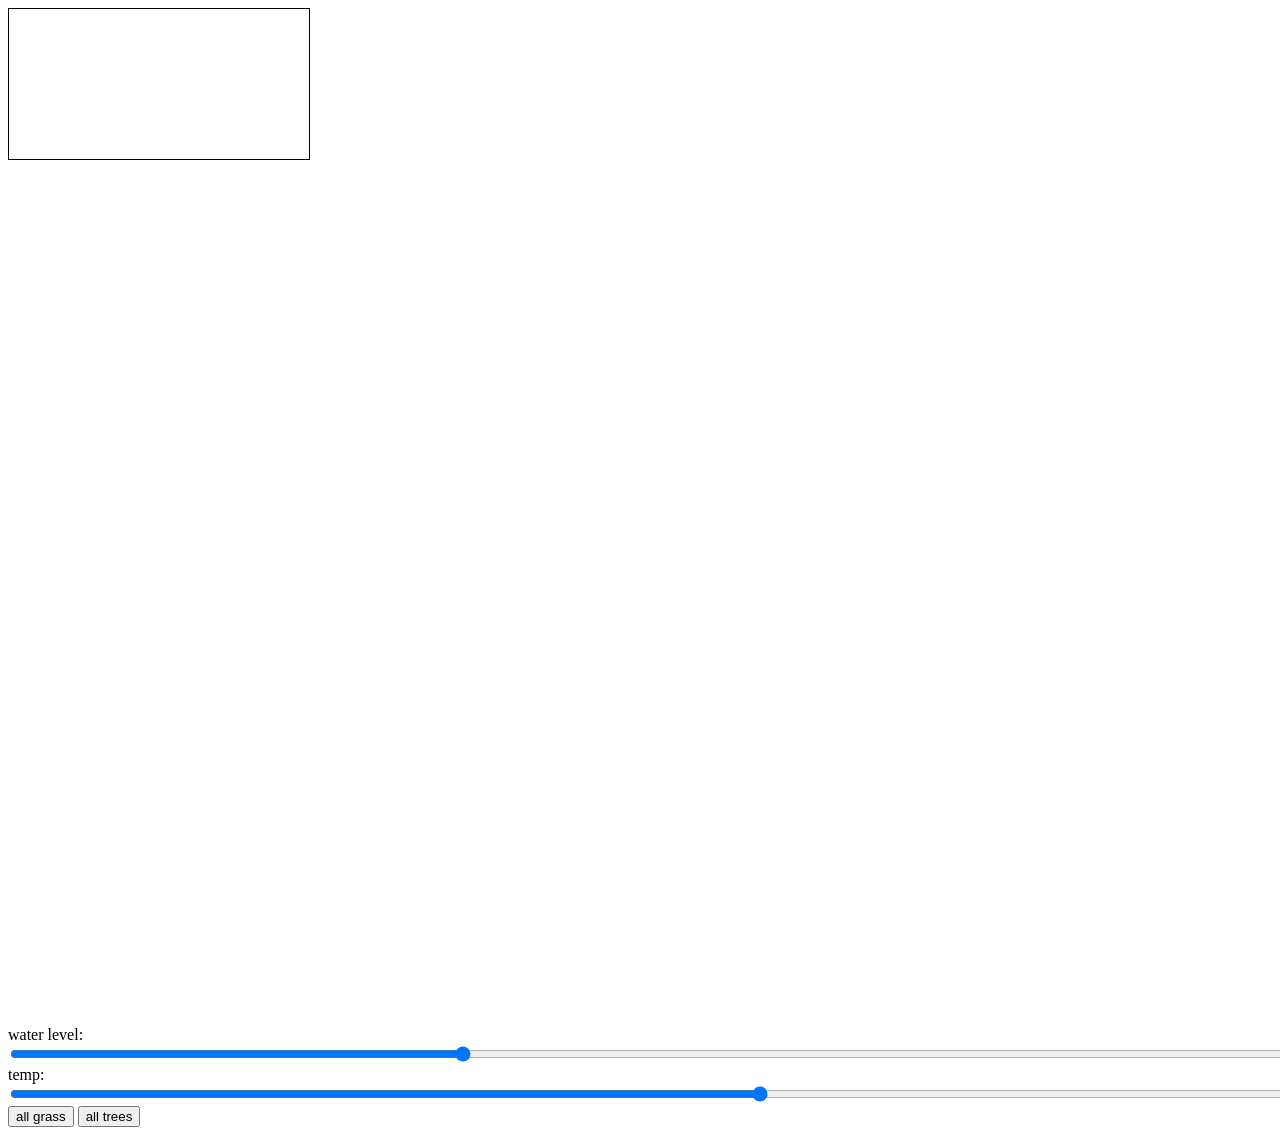
==== index.html @ e42ed2ce "Update and rename tileTest.html to index.html" ====
<!DOCTYPE html>
<html lang="en">
<head>
  <meta charset="UTF-8">
  <meta name="viewport" content="width=device-width, initial-scale=1.0">
  <title>Document</title>
  <style>
    #canvasContainer {
      position: relative;
      height: 1000px;
    }

    canvas {
      position: absolute;
      border: 1px solid black;
    }

    input {
      width: 1500px;
    }
  </style>
</head>
<body>
  <div id="canvasContainer">
    <canvas id="terrain"></canvas>
    <canvas id="ore"></canvas>
    <canvas id="water"></canvas>
    <canvas id="world"></canvas>
  </div>
  <br>
  <div>
    <!-- <button onclick="smooth(); draw()">smooth</button>
    <br> -->
    <label for="waterLevel">water level:</label>
    <input id="waterLevel" type="range" min="0" max="1" step="0.001" value="0.3" oninput="p.waterLevelChange()">
    <br>
    <label for="temperature">temp: </label>
    <input id="temperature" type="range" min="0" max="1" step="0.001" value="0.5" oninput="p.temperatureChange()">
    <br>
    <button onclick="p.allGrass()">all grass</button>
    <button onclick="p.allTrees()">all trees</button>
  </div>

  <script src="main.js"></script>
</body>
</html>
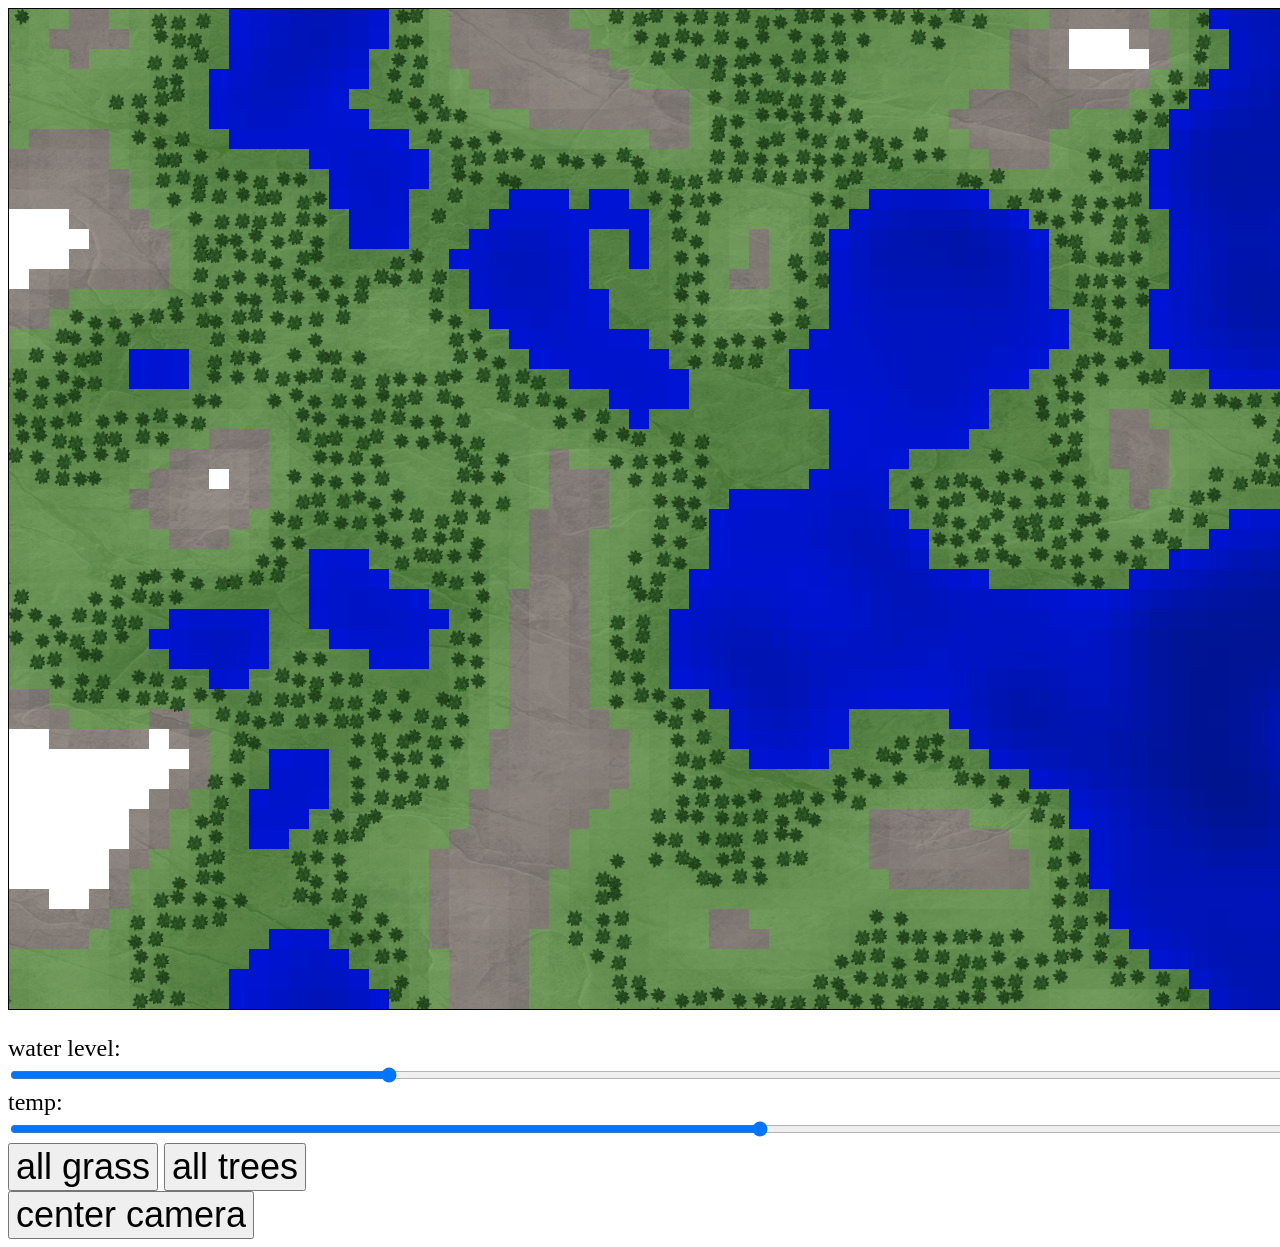
==== commit e09cb207: "Update index.html" ====
--- a/index.html
+++ b/index.html
@@ -17,6 +17,10 @@
 
     input {
       width: 1500px;
+    }
+
+    body, button {
+      font-size: 1.5em;
     }
   </style>
 </head>
@@ -39,6 +43,8 @@
     <br>
     <button onclick="p.allGrass()">all grass</button>
     <button onclick="p.allTrees()">all trees</button>
+    <br>
+    <button onclick="camera.x = 0; camera.y = 0;">center camera</button>
   </div>
 
   <script src="main.js"></script>
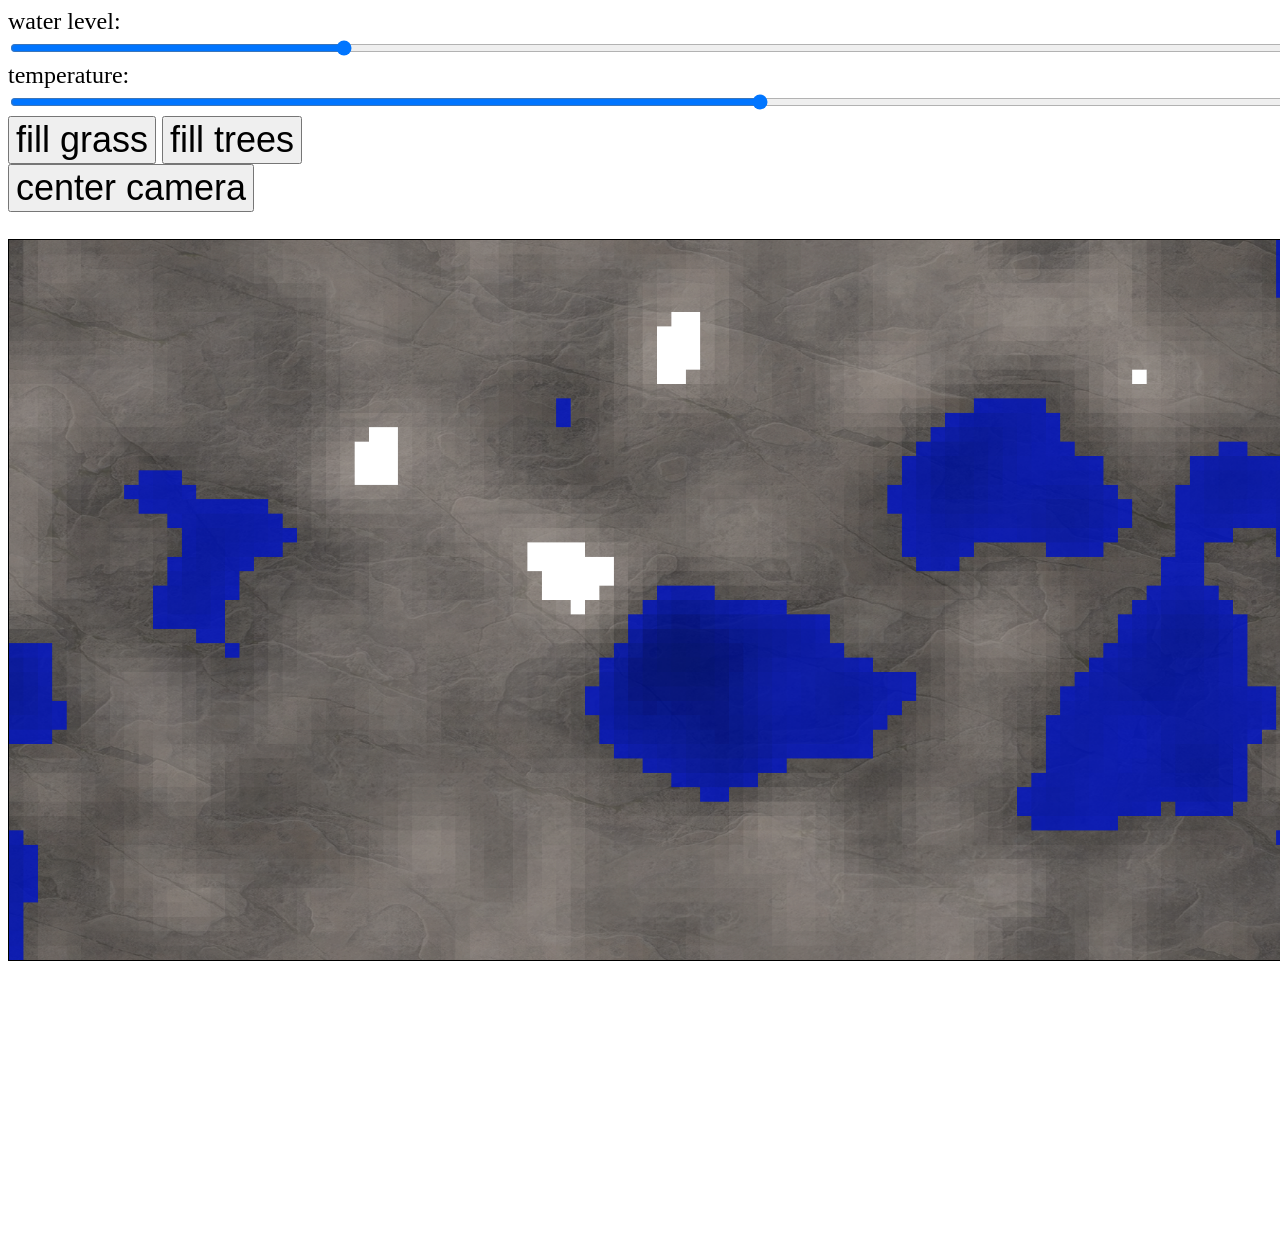
==== commit 85f26712: "cleanup" ====
--- a/index.html
+++ b/index.html
@@ -13,6 +13,7 @@
     canvas {
       position: absolute;
       border: 1px solid black;
+      height: min(80vw, 80vh);
     }
 
     input {
@@ -25,28 +26,27 @@
   </style>
 </head>
 <body>
+  <div>
+    <label for="waterLevel">water level:</label>
+    <input id="waterLevel" type="range" min="0" max="1" step="0.001" value="0.3" oninput="p.waterLevelChange()">
+    <br>
+    <label for="temperature">temperature: </label>
+    <input id="temperature" type="range" min="0" max="1" step="0.001" value="0.5" oninput="p.temperatureChange()">
+    <br>
+    <button onclick="p.allGrass()">fill grass</button>
+    <button onclick="p.allTrees()">fill  trees</button>
+    <br>
+    <button onclick="camera.x = 0; camera.y = 0;">center camera</button>
+  </div>
+  <br>
   <div id="canvasContainer">
     <canvas id="terrain"></canvas>
     <canvas id="ore"></canvas>
     <canvas id="water"></canvas>
     <canvas id="world"></canvas>
   </div>
-  <br>
-  <div>
-    <!-- <button onclick="smooth(); draw()">smooth</button>
-    <br> -->
-    <label for="waterLevel">water level:</label>
-    <input id="waterLevel" type="range" min="0" max="1" step="0.001" value="0.3" oninput="p.waterLevelChange()">
-    <br>
-    <label for="temperature">temp: </label>
-    <input id="temperature" type="range" min="0" max="1" step="0.001" value="0.5" oninput="p.temperatureChange()">
-    <br>
-    <button onclick="p.allGrass()">all grass</button>
-    <button onclick="p.allTrees()">all trees</button>
-    <br>
-    <button onclick="camera.x = 0; camera.y = 0;">center camera</button>
-  </div>
 
   <script src="main.js"></script>
+  <script src="classes.js"></script>
 </body>
-</html>
+</html>
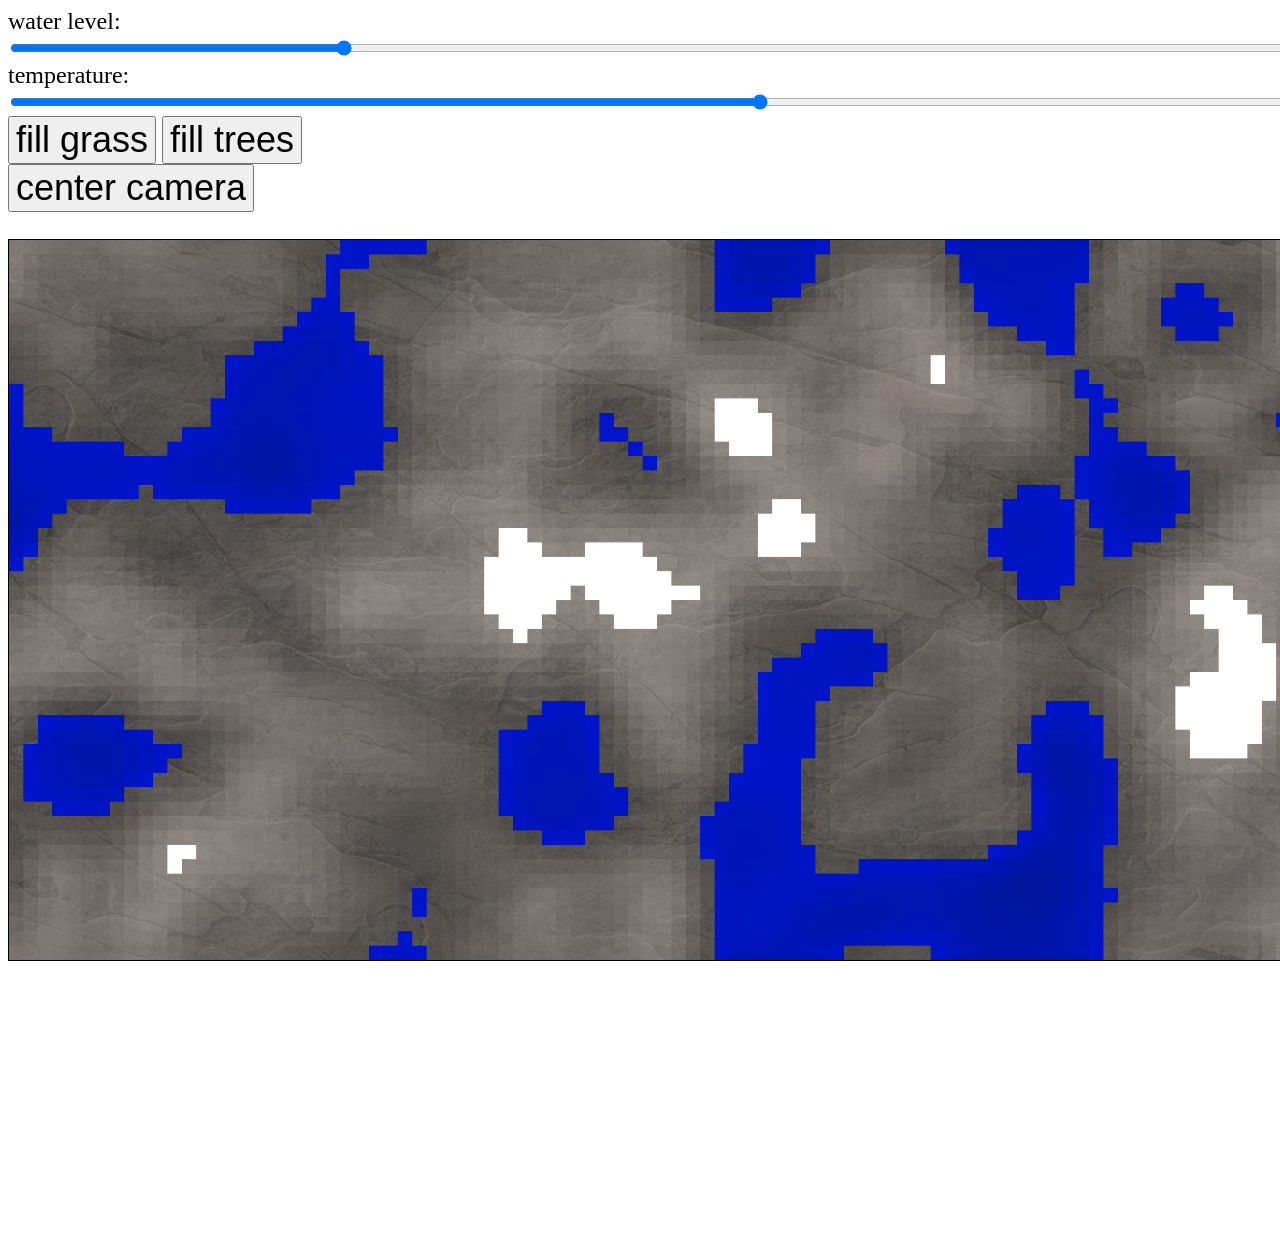
==== commit 5bb74dd3: "removed redundancy" ====
--- a/index.html
+++ b/index.html
@@ -28,10 +28,10 @@
 <body>
   <div>
     <label for="waterLevel">water level:</label>
-    <input id="waterLevel" type="range" min="0" max="1" step="0.001" value="0.3" oninput="p.waterLevelChange()">
+    <input id="waterLevel" type="range" min="0" max="1" step="0.001" value="0" oninput="p.waterLevelChange()">
     <br>
     <label for="temperature">temperature: </label>
-    <input id="temperature" type="range" min="0" max="1" step="0.001" value="0.5" oninput="p.temperatureChange()">
+    <input id="temperature" type="range" min="0" max="1" step="0.001" value="0" oninput="p.temperatureChange()">
     <br>
     <button onclick="p.allGrass()">fill grass</button>
     <button onclick="p.allTrees()">fill  trees</button>
@@ -41,12 +41,11 @@
   <br>
   <div id="canvasContainer">
     <canvas id="terrain"></canvas>
-    <canvas id="ore"></canvas>
+    <canvas id="world"></canvas>
     <canvas id="water"></canvas>
-    <canvas id="world"></canvas>
   </div>
 
+  <script src="classes.js"></script>
   <script src="main.js"></script>
-  <script src="classes.js"></script>
 </body>
 </html>
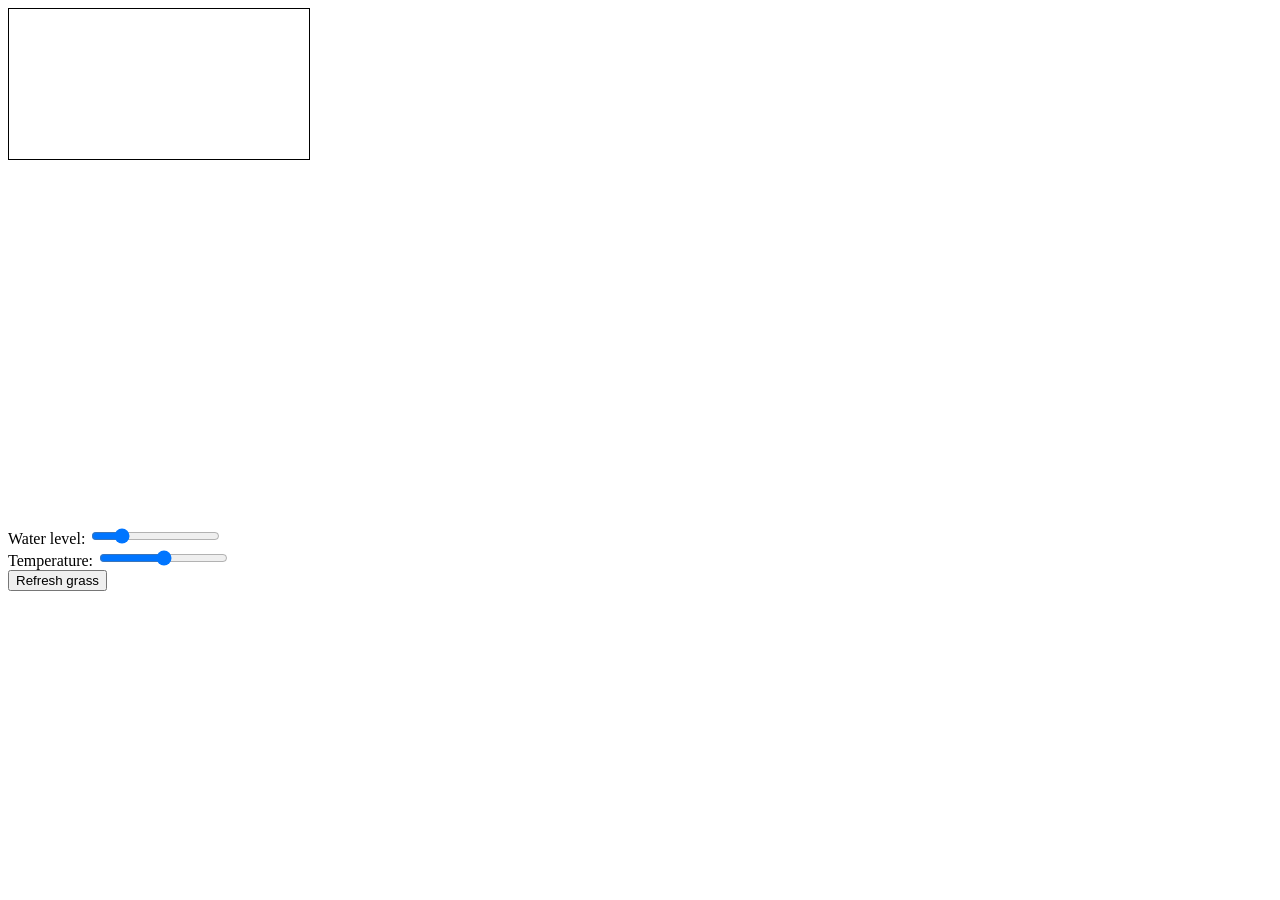
==== commit f9b69803: "major refactoring" ====
--- a/index.html
+++ b/index.html
@@ -3,49 +3,47 @@
 <head>
   <meta charset="UTF-8">
   <meta name="viewport" content="width=device-width, initial-scale=1.0">
-  <title>Document</title>
-  <style>
-    #canvasContainer {
-      position: relative;
-      height: 1000px;
-    }
-
-    canvas {
-      position: absolute;
-      border: 1px solid black;
-      height: min(80vw, 80vh);
-    }
-
-    input {
-      width: 1500px;
-    }
-
-    body, button {
-      font-size: 1.5em;
-    }
-  </style>
+  <title>Terrain Generator</title>
+  <link rel="stylesheet" href="style.css">
 </head>
 <body>
-  <div>
-    <label for="waterLevel">water level:</label>
-    <input id="waterLevel" type="range" min="0" max="1" step="0.001" value="0" oninput="p.waterLevelChange()">
+  <div id="canvas-container">
+    <canvas id="bgCanvas"></canvas>
+    <canvas id="world"></canvas>
+  </div>
+  
+  <br>
+
+  <div class="slider-container">
+    <label for="waterLevel">Water level:</label>
+    <input
+      id="waterLevel"
+      type="range"
+      min="0"
+      max="1"
+      step="0.01"
+      value="0.2"
+      oninput="userInput();">
     <br>
-    <label for="temperature">temperature: </label>
-    <input id="temperature" type="range" min="0" max="1" step="0.001" value="0" oninput="p.temperatureChange()">
-    <br>
-    <button onclick="p.allGrass()">fill grass</button>
-    <button onclick="p.allTrees()">fill  trees</button>
-    <br>
-    <button onclick="camera.x = 0; camera.y = 0;">center camera</button>
-  </div>
-  <br>
-  <div id="canvasContainer">
-    <canvas id="terrain"></canvas>
-    <canvas id="world"></canvas>
-    <canvas id="water"></canvas>
+    <label for="temperature">Temperature:</label>
+    <input
+      id="temperature"
+      type="range"
+      min="0"
+      max="1"
+      step="0.01"
+      value="0.5"
+      oninput="userInput();">
+
+    <div>
+      <button onclick="refreshGrass();">Refresh grass</button>
+    </div>
   </div>
 
+  <script src="config.js"></script>
   <script src="classes.js"></script>
+  <script src="UI.js"></script>
+  <script src="draw.js"></script>
   <script src="main.js"></script>
 </body>
 </html>
--- a/style.css
+++ b/style.css
@@ -0,0 +1,12 @@
+canvas {
+  border: 1px solid black;
+  position: absolute;
+}
+
+#canvas-container {
+  position: relative;
+}
+
+.slider-container {
+  margin-top: 500px;
+}
